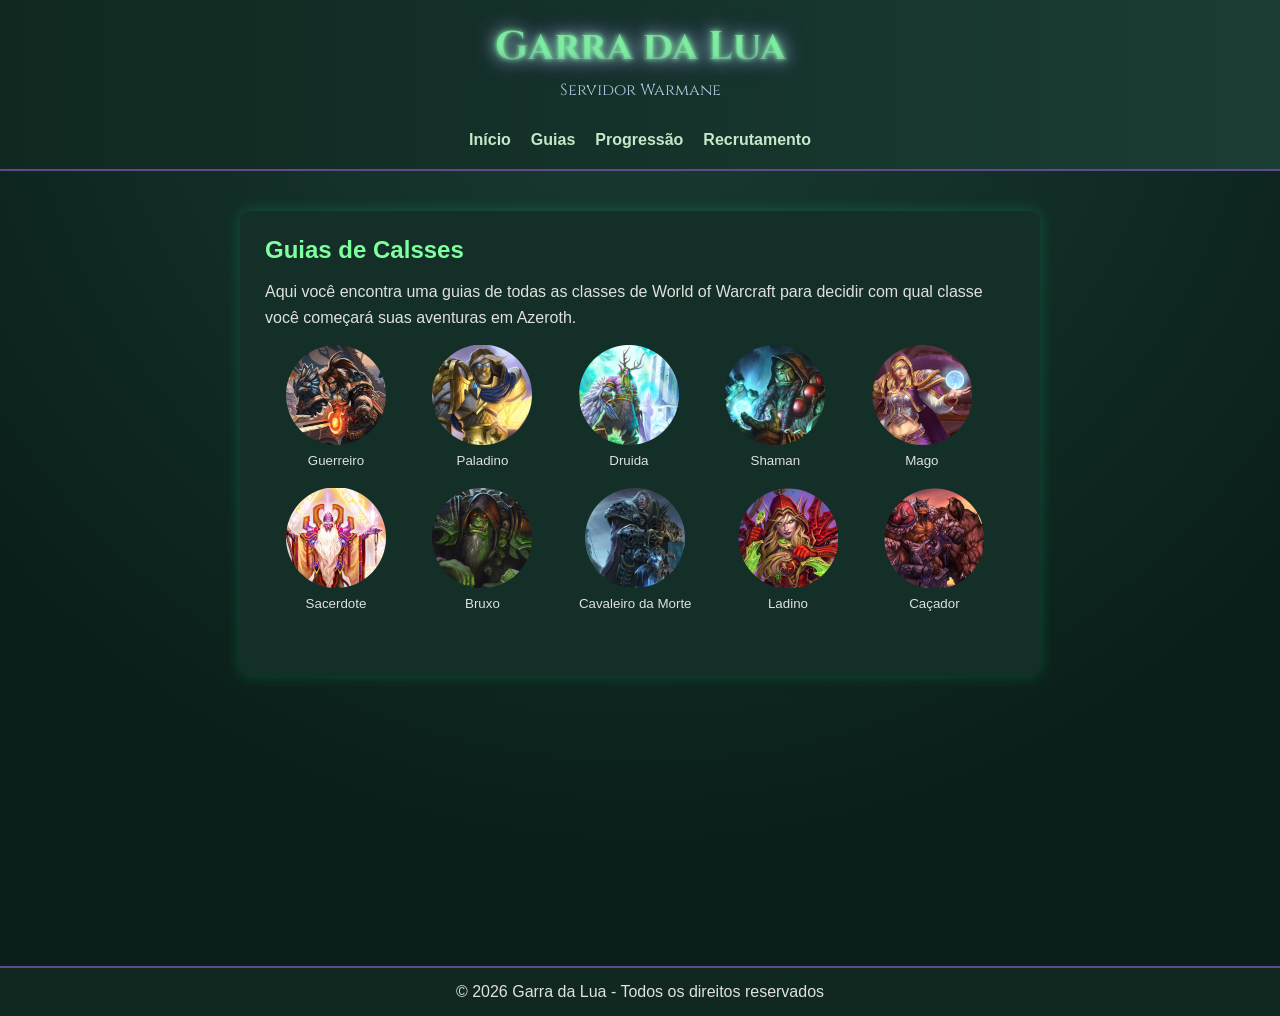
==== paginas/guias.html @ f139b66e "Add files via upload" ====
<!DOCTYPE html>
<html lang="pt-BR">
<head>
    <meta charset="UTF-8">
    <meta name="viewport" content="width=device-width, initial-scale=1.0">
    <title>Garra da Lua | Guilda WoW Warmane</title>
    <link href="https://fonts.googleapis.com/css2?family=Cinzel:wght@400..900&display=swap" rel="stylesheet">
    <link rel="stylesheet" href="../css/estilo.css">
</head>
<body class="pagina-guias">
    <header>
        <h1>Garra da Lua</h1>
        <p>Servidor Warmane</p>
        <nav>
            <ul>
                <li><a href="../index.html" id="inicio">Início</a></li>
                <li><a href="guias.html" id="guias">Guias</a></li>
                <li><a href="#" id="progressao">Progressão</a></li>
                <li><a href="#" id="recrutamento">Recrutamento</a></li>
            </ul>
        </nav>
    </header>
    <main>
        <section class="apresentacao">
            <h2>Guias de Calsses</h2>
            <p>Aqui você encontra uma guias de todas as classes de World of Warcraft para decidir com qual classe você começará suas aventuras em Azeroth.</p>
            <div class="classes"> <!-- class agrupa elementos-->
                <button 
                class="classe" data-classe="guerreiro">
                <img src="../imagens/guerreiro.png" alt="guerreiro">
                <span>Guerreiro</span>
                </button> 
                <button 
                class="classe" data-classe="paladino">
                <img src="../imagens/paladino.png" alt="paladino">
                <span>Paladino</span>
                </button>
                <button 
                class="classe" data-classe="druida">
                <img src="../imagens/druida.png" alt="druida">
                <span>Druida</span>
                </button>
                <button 
                class="classe" data-classe="shaman">
                <img src="../imagens/shaman.png" alt="shaman">
                <span>Shaman</span>
                </button>
                <button 
                class="classe" data-classe="mago">
                <img src="../imagens/mago.png" alt="mago">
                <span>Mago</span>
                </button>
                <button 
                class="classe" data-classe="sacerdote">
                <img src="../imagens/sacerdote.png" alt="sacerdote">
                <span>Sacerdote</span>
                </button>
                <button
                class="classe" data-classe="bruxo">
                <img src="../imagens/bruxo.png" alt="bruxo">
                <span>Bruxo</span>
                </button>
                <button
                class="classe" data-classe="cavaleirodamorte">
                <img src="../imagens/cavaleirodamorte.png" alt="cavaleiro da morte">
                <span>Cavaleiro da Morte</span>
                </button>
                <button
                class="classe" data-classe="ladino">
                <img src="../imagens/ladino.png" alt="ladino">
                <span>Ladino</span>
                </button>
                <button
                class="classe" data-classe="cacador">
                <img src="../imagens/cacador.png" alt="caçador">
                <span>Caçador</span>
                </button>
            </div> <!-- data- guarda as informações -->

            <div id="conteudo"></div>
        </section>
    </main>
    <footer>
        <p>&copy; 2026 Garra da Lua - Todos os direitos reservados</p>
    </footer>
    <script src="../js/scripts.js"></script>
    <script src="../js/guias-data.js"></script>
</body>
---- css/estilo.css ----
/* Reset básico , Isso evita comportamento estranho entre navegadores. */
* {
    margin: 0;
    padding: 0;
    box-sizing: border-box;  
}

/* Estilo base do site */
body {
    background: radial-gradient(circle at top, #1a3d35, #0b1f1a 70%);
    font-family: Arial, sans-serif;
    color: #e0e0e0;
}

/* Header (topo estilo WoW) */
header {
    background: linear-gradient(to right, #102820, #1a3d35);
    padding: 20px;
    text-align: center;
    border-bottom: 2px solid #5f4b8b;
}

header h1 {
    background: linear-gradient(to bottom, #7fff9f, #5f4b8b);
    background-clip: text; /* Garante que funcione em Chrome/Safari */
    -webkit-background-clip: text;
    -webkit-text-fill-color: transparent;
    
    text-shadow:
        0 0 5px #7fff9f,
        0 0 15px #7fff9f,
        0 0 25px #a64dff;

    font-family: Cinzel, Arial, Helvetica, sans-serif;    
    font-size: 2.5rem;
    margin-bottom: 5px;
    animation: brilho 3s infinite; /* Faz animação abaixo funcionar */
}

@keyframes brilho { /* Animação brilho passando pelo texto do h1 */
    0% {
        text-shadow:  0 0 5px #7fff9f;
    }
    15% {
        text-shadow: 0 0 10px #7fff9f;
    }
    100% {
        text-shadow: 0 0 20px #a64dff;
    }
}

header p {
    font-family: Cinzel, Arial, Helvetica, sans-serif;
    color: #b0c4de;
    margin-bottom: 30px;
}

/* Menu (nav) */
nav ul {
    list-style: none;
    display: flex;
    justify-content: center;
    gap: 20px;
}

nav a {
    text-decoration: none;
    color: #c8e6c9;
    font-weight: bold;
    position: relative;
}

nav a::after { /* Cria uma linha invisivel */
    content: "";
    position: absolute;
    width: 0;
    height: 2px;
    bottom: -5px;
    left: 0;
    background: linear-gradient(to right, #7fff9f, #a64dff);
    transition: 0.3s;
}

nav a:hover::after { /* No hover ela cresce */
    width: 100%;
}

/* Main (conteúdo) */
main {
    padding: 40px 20px;
}

/* Seção de apresentação */
.apresentacao {
    max-width: 800px;
    margin: auto;
    background-color: #132f27;
    padding: 25px;
    border-radius: 10px;
    box-shadow: 0 0 15px rgba(0, 255, 150, 0.2);
    transition: 0.3s;
    animation: flutuar 6s ease-in-out infinite;
}

.apresentacao:hover {
    box-shadow:
    0 0 10px rgba(127, 255, 159, 0.3),
    0 0 20px rgba(166, 77, 255, 0.3);
}

@keyframes flutuar { /* Efeito flutuar */
    0% {transform: translateY(0px);}
    50% {transform: translateY(-5px);}
    100% {transform: translateY(0px);}
}

.apresentacao h2 {
    color: #7fff9f;
    margin-bottom: 15px;
}

.apresentacao p {
    margin-bottom: 15px;
    line-height: 1.6;
}

/* Rodapé (footer) */
footer {
    text-align: center;
    padding: 15px;
    background-color: #102820;
    border-top: 2px solid #5f4b8b;
    margin-top: 250px
}

/* ===== PAGINA GUIAS ===== */
.pagina-guias #conteudo {
    margin-top: 20px;
}

.pagina-guias #conteudo h3 {
    color:#7fff9f;
}

.pagina-guias .destaque {
    color: #7fff9f;
}

.pagina-guias .classe { /* Deixa imagem sem fundo branco */
    background: transparent;
    border: none;
    cursor: pointer; /* Mãozinha ao passar mouse */
    display: inline-flex;
    flex-direction: column;
    padding-inline: 21px; /* TEMP: ajusta quebra de linha (revisar responsividade) */
    gap: 8px;
    align-items: center;
}

.pagina-guias .classe span { 
    color: #e0e0e0;
    transition: all 1s ease;
    margin-bottom: 20px;
}

.pagina-guias .classe:hover { /* Efeito nos botões */
    transform: scale(1.08);
    filter: drop-shadow(0 0 10px rgba(0, 150, 255, 0.6));
}

/*.pagina-guias .quebralinha{
    width: 100%;
    height: 0;
} */
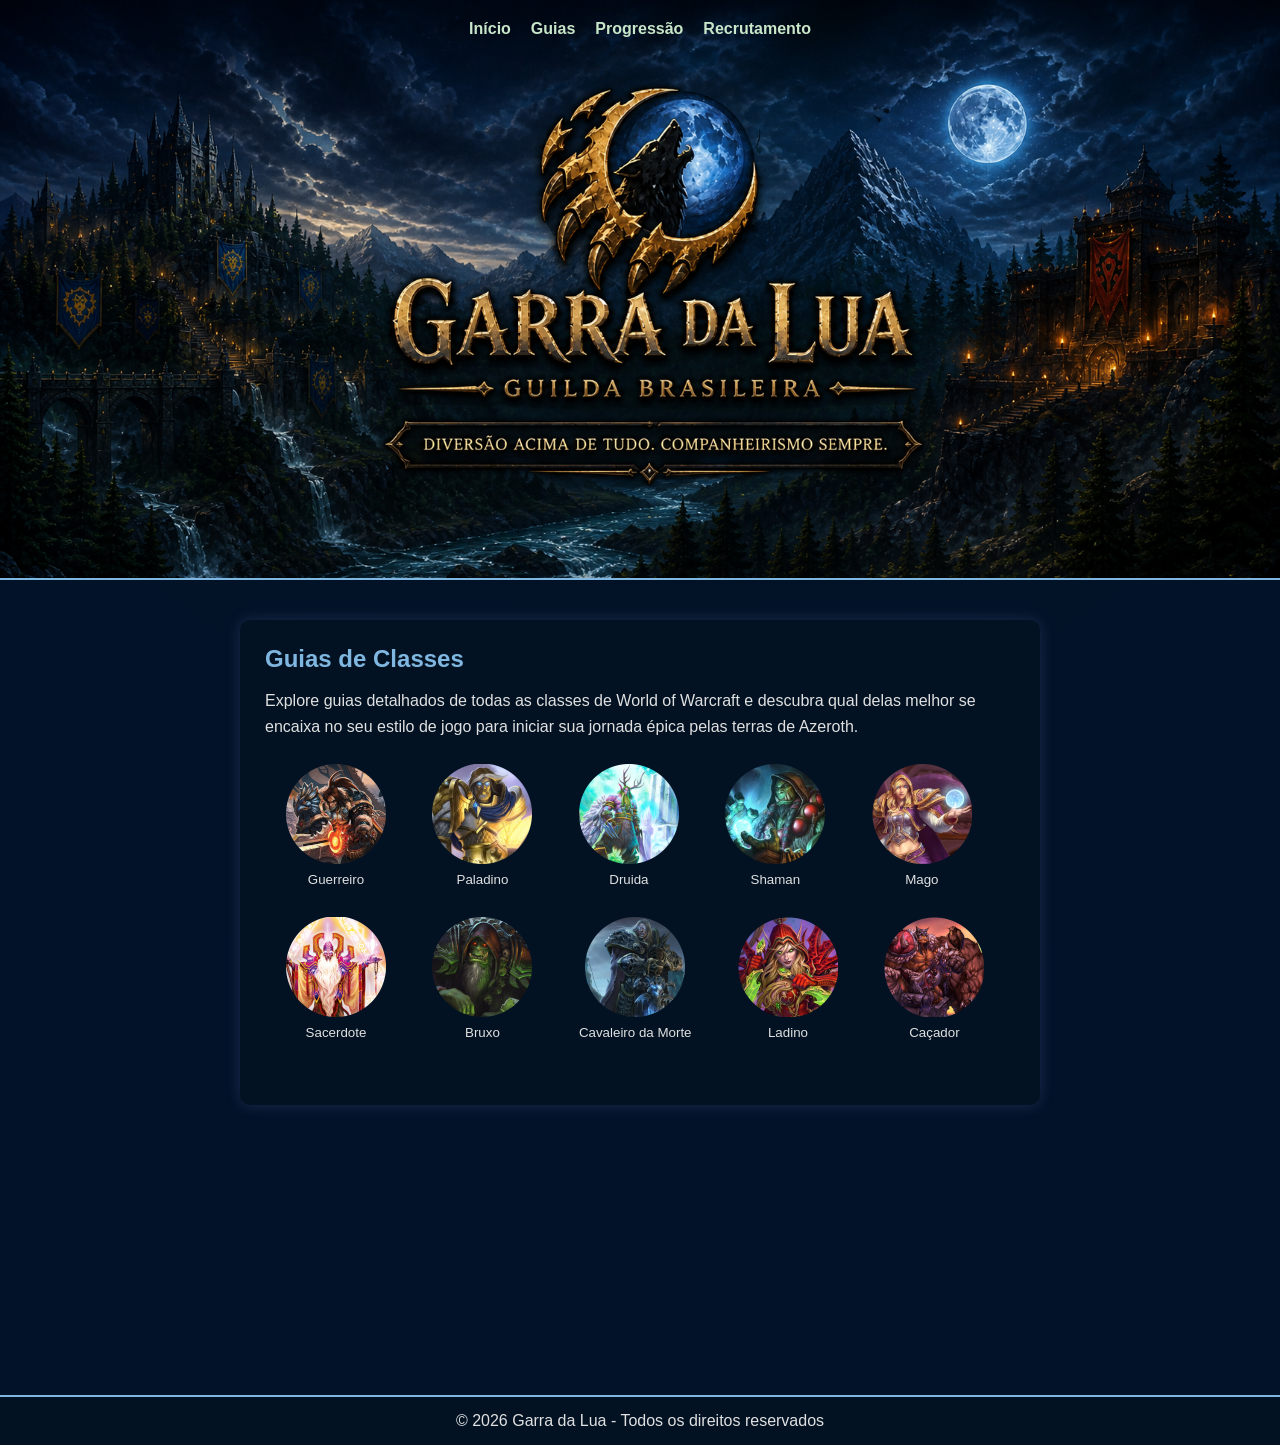
==== commit eb26ae29: "primeira atualização" ====
--- a/paginas/guias.html
+++ b/paginas/guias.html
@@ -1,88 +1,86 @@
-<!DOCTYPE html>
-<html lang="pt-BR">
-<head>
-    <meta charset="UTF-8">
-    <meta name="viewport" content="width=device-width, initial-scale=1.0">
-    <title>Garra da Lua | Guilda WoW Warmane</title>
-    <link href="https://fonts.googleapis.com/css2?family=Cinzel:wght@400..900&display=swap" rel="stylesheet">
-    <link rel="stylesheet" href="../css/estilo.css">
-</head>
-<body class="pagina-guias">
-    <header>
-        <h1>Garra da Lua</h1>
-        <p>Servidor Warmane</p>
-        <nav>
-            <ul>
-                <li><a href="../index.html" id="inicio">Início</a></li>
-                <li><a href="guias.html" id="guias">Guias</a></li>
-                <li><a href="#" id="progressao">Progressão</a></li>
-                <li><a href="#" id="recrutamento">Recrutamento</a></li>
-            </ul>
-        </nav>
-    </header>
-    <main>
-        <section class="apresentacao">
-            <h2>Guias de Calsses</h2>
-            <p>Aqui você encontra uma guias de todas as classes de World of Warcraft para decidir com qual classe você começará suas aventuras em Azeroth.</p>
-            <div class="classes"> <!-- class agrupa elementos-->
-                <button 
-                class="classe" data-classe="guerreiro">
-                <img src="../imagens/guerreiro.png" alt="guerreiro">
-                <span>Guerreiro</span>
-                </button> 
-                <button 
-                class="classe" data-classe="paladino">
-                <img src="../imagens/paladino.png" alt="paladino">
-                <span>Paladino</span>
-                </button>
-                <button 
-                class="classe" data-classe="druida">
-                <img src="../imagens/druida.png" alt="druida">
-                <span>Druida</span>
-                </button>
-                <button 
-                class="classe" data-classe="shaman">
-                <img src="../imagens/shaman.png" alt="shaman">
-                <span>Shaman</span>
-                </button>
-                <button 
-                class="classe" data-classe="mago">
-                <img src="../imagens/mago.png" alt="mago">
-                <span>Mago</span>
-                </button>
-                <button 
-                class="classe" data-classe="sacerdote">
-                <img src="../imagens/sacerdote.png" alt="sacerdote">
-                <span>Sacerdote</span>
-                </button>
-                <button
-                class="classe" data-classe="bruxo">
-                <img src="../imagens/bruxo.png" alt="bruxo">
-                <span>Bruxo</span>
-                </button>
-                <button
-                class="classe" data-classe="cavaleirodamorte">
-                <img src="../imagens/cavaleirodamorte.png" alt="cavaleiro da morte">
-                <span>Cavaleiro da Morte</span>
-                </button>
-                <button
-                class="classe" data-classe="ladino">
-                <img src="../imagens/ladino.png" alt="ladino">
-                <span>Ladino</span>
-                </button>
-                <button
-                class="classe" data-classe="cacador">
-                <img src="../imagens/cacador.png" alt="caçador">
-                <span>Caçador</span>
-                </button>
-            </div> <!-- data- guarda as informações -->
-
-            <div id="conteudo"></div>
-        </section>
-    </main>
-    <footer>
-        <p>&copy; 2026 Garra da Lua - Todos os direitos reservados</p>
-    </footer>
-    <script src="../js/scripts.js"></script>
-    <script src="../js/guias-data.js"></script>
+<!DOCTYPE html>
+<html lang="pt-BR">
+<head>
+    <meta charset="UTF-8">
+    <meta name="viewport" content="width=device-width, initial-scale=1.0">
+    <title>Garra da Lua | Guilda WoW Warmane</title>
+    <link href="https://fonts.googleapis.com/css2?family=Cinzel:wght@400..900&display=swap" rel="stylesheet">
+    <link rel="stylesheet" href="../css/estilo.css">
+</head>
+<body class="pagina-guias">
+    <header>
+        <nav>
+            <ul>
+                <li><a href="../index.html" id="inicio">Início</a></li>
+                <li><a href="guias.html" id="guias">Guias</a></li>
+                <li><a href="#" id="progressao">Progressão</a></li>
+                <li><a href="#" id="recrutamento">Recrutamento</a></li>
+            </ul>
+        </nav>
+    </header>
+    <main>
+        <section class="apresentacao">
+            <h2>Guias de Classes</h2>
+            <p>Explore guias detalhados de todas as classes de World of Warcraft e descubra qual delas melhor se encaixa no seu estilo de jogo para iniciar sua jornada épica pelas terras de Azeroth.</p>
+            <div class="classes"> <!-- class agrupa elementos-->
+                <button 
+                class="classe" data-classe="guerreiro">
+                <img src="../imagens/guerreiro.png" alt="guerreiro">
+                <span>Guerreiro</span>
+                </button> 
+                <button 
+                class="classe" data-classe="paladino">
+                <img src="../imagens/paladino.png" alt="paladino">
+                <span>Paladino</span>
+                </button>
+                <button 
+                class="classe" data-classe="druida">
+                <img src="../imagens/druida.png" alt="druida">
+                <span>Druida</span>
+                </button>
+                <button 
+                class="classe" data-classe="shaman">
+                <img src="../imagens/shaman.png" alt="shaman">
+                <span>Shaman</span>
+                </button>
+                <button 
+                class="classe" data-classe="mago">
+                <img src="../imagens/mago.png" alt="mago">
+                <span>Mago</span>
+                </button>
+                <button 
+                class="classe" data-classe="sacerdote">
+                <img src="../imagens/sacerdote.png" alt="sacerdote">
+                <span>Sacerdote</span>
+                </button>
+                <button
+                class="classe" data-classe="bruxo">
+                <img src="../imagens/bruxo.png" alt="bruxo">
+                <span>Bruxo</span>
+                </button>
+                <button
+                class="classe" data-classe="cavaleirodamorte">
+                <img src="../imagens/cavaleirodamorte.png" alt="cavaleiro da morte">
+                <span>Cavaleiro da Morte</span>
+                </button>
+                <button
+                class="classe" data-classe="ladino">
+                <img src="../imagens/ladino.png" alt="ladino">
+                <span>Ladino</span>
+                </button>
+                <button
+                class="classe" data-classe="cacador">
+                <img src="../imagens/cacador.png" alt="caçador">
+                <span>Caçador</span>
+                </button>
+            </div> <!-- data- guarda as informações -->
+
+            <div id="conteudo"></div>
+        </section>
+    </main>
+    <footer>
+        <p>&copy; 2026 Garra da Lua - Todos os direitos reservados</p>
+    </footer>
+    <script src="../js/scripts.js"></script>
+    <script src="../js/guias-data.js"></script>
 </body>    
--- a/css/estilo.css
+++ b/css/estilo.css
@@ -1,174 +1,150 @@
-/* Reset básico , Isso evita comportamento estranho entre navegadores. */
-* {
-    margin: 0;
-    padding: 0;
-    box-sizing: border-box;  
-}
-
-/* Estilo base do site */
-body {
-    background: radial-gradient(circle at top, #1a3d35, #0b1f1a 70%);
-    font-family: Arial, sans-serif;
-    color: #e0e0e0;
-}
-
-/* Header (topo estilo WoW) */
-header {
-    background: linear-gradient(to right, #102820, #1a3d35);
-    padding: 20px;
-    text-align: center;
-    border-bottom: 2px solid #5f4b8b;
-}
-
-header h1 {
-    background: linear-gradient(to bottom, #7fff9f, #5f4b8b);
-    background-clip: text; /* Garante que funcione em Chrome/Safari */
-    -webkit-background-clip: text;
-    -webkit-text-fill-color: transparent;
-    
-    text-shadow:
-        0 0 5px #7fff9f,
-        0 0 15px #7fff9f,
-        0 0 25px #a64dff;
-
-    font-family: Cinzel, Arial, Helvetica, sans-serif;    
-    font-size: 2.5rem;
-    margin-bottom: 5px;
-    animation: brilho 3s infinite; /* Faz animação abaixo funcionar */
-}
-
-@keyframes brilho { /* Animação brilho passando pelo texto do h1 */
-    0% {
-        text-shadow:  0 0 5px #7fff9f;
-    }
-    15% {
-        text-shadow: 0 0 10px #7fff9f;
-    }
-    100% {
-        text-shadow: 0 0 20px #a64dff;
-    }
-}
-
-header p {
-    font-family: Cinzel, Arial, Helvetica, sans-serif;
-    color: #b0c4de;
-    margin-bottom: 30px;
-}
-
-/* Menu (nav) */
-nav ul {
-    list-style: none;
-    display: flex;
-    justify-content: center;
-    gap: 20px;
-}
-
-nav a {
-    text-decoration: none;
-    color: #c8e6c9;
-    font-weight: bold;
-    position: relative;
-}
-
-nav a::after { /* Cria uma linha invisivel */
-    content: "";
-    position: absolute;
-    width: 0;
-    height: 2px;
-    bottom: -5px;
-    left: 0;
-    background: linear-gradient(to right, #7fff9f, #a64dff);
-    transition: 0.3s;
-}
-
-nav a:hover::after { /* No hover ela cresce */
-    width: 100%;
-}
-
-/* Main (conteúdo) */
-main {
-    padding: 40px 20px;
-}
-
-/* Seção de apresentação */
-.apresentacao {
-    max-width: 800px;
-    margin: auto;
-    background-color: #132f27;
-    padding: 25px;
-    border-radius: 10px;
-    box-shadow: 0 0 15px rgba(0, 255, 150, 0.2);
-    transition: 0.3s;
-    animation: flutuar 6s ease-in-out infinite;
-}
-
-.apresentacao:hover {
-    box-shadow:
-    0 0 10px rgba(127, 255, 159, 0.3),
-    0 0 20px rgba(166, 77, 255, 0.3);
-}
-
-@keyframes flutuar { /* Efeito flutuar */
-    0% {transform: translateY(0px);}
-    50% {transform: translateY(-5px);}
-    100% {transform: translateY(0px);}
-}
-
-.apresentacao h2 {
-    color: #7fff9f;
-    margin-bottom: 15px;
-}
-
-.apresentacao p {
-    margin-bottom: 15px;
-    line-height: 1.6;
-}
-
-/* Rodapé (footer) */
-footer {
-    text-align: center;
-    padding: 15px;
-    background-color: #102820;
-    border-top: 2px solid #5f4b8b;
-    margin-top: 250px
-}
-
-/* ===== PAGINA GUIAS ===== */
-.pagina-guias #conteudo {
-    margin-top: 20px;
-}
-
-.pagina-guias #conteudo h3 {
-    color:#7fff9f;
-}
-
-.pagina-guias .destaque {
-    color: #7fff9f;
-}
-
-.pagina-guias .classe { /* Deixa imagem sem fundo branco */
-    background: transparent;
-    border: none;
-    cursor: pointer; /* Mãozinha ao passar mouse */
-    display: inline-flex;
-    flex-direction: column;
-    padding-inline: 21px; /* TEMP: ajusta quebra de linha (revisar responsividade) */
-    gap: 8px;
-    align-items: center;
-}
-
-.pagina-guias .classe span { 
-    color: #e0e0e0;
-    transition: all 1s ease;
-    margin-bottom: 20px;
-}
-
-.pagina-guias .classe:hover { /* Efeito nos botões */
-    transform: scale(1.08);
-    filter: drop-shadow(0 0 10px rgba(0, 150, 255, 0.6));
-}
-
-/*.pagina-guias .quebralinha{
-    width: 100%;
-    height: 0;
-} */ 
+/* Reset básico , Isso evita comportamento estranho entre navegadores. */
+* {
+    margin: 0;
+    padding: 0;
+    box-sizing: border-box;  
+}
+
+/* ===== PAGINA INDEX ===== */
+
+/* Estilo base do site */
+body {
+    background: radial-gradient(circle at top, #021223, #021229 70%);
+    font-family: Arial, sans-serif;
+    color: #e0e0e0;
+}
+
+/* Header (topo estilo WoW) */
+header {
+    height: 580px;
+    background-image: url("../imagens/banner02.png");
+    background-size: cover;
+    background-position: center 25%;
+    background-repeat: no-repeat;
+    position: relative;
+
+    /*background: linear-gradient(to right, #102820, #1a3d35);*/
+    padding: 20px;
+    text-align: center;
+    border-bottom: 2px solid #80b7e1;
+}
+
+@media (max-width: 768px) {
+    header {
+        height: 60vh;
+    }
+}
+
+/* Menu (nav) */
+nav ul {
+    list-style: none;
+    display: flex;
+    justify-content: center;
+    gap: 20px;
+}
+
+nav a {
+    text-decoration: none;
+    color: #c8e6c9;
+    font-weight: bold;
+    position: relative;
+}
+
+nav a::after { /* Cria uma linha invisivel */
+    content: "";
+    position: absolute;
+    width: 0;
+    height: 2px;
+    bottom: -5px;
+    left: 0;
+    background: linear-gradient(to right, #80b7e1, #021223);
+    transition: 0.3s;
+}
+
+nav a:hover::after { /* No hover ela cresce */
+    width: 100%;
+}
+
+/* Main (conteúdo) */
+main {
+    padding: 40px 20px;
+}
+
+
+
+/* Seção de apresentação */
+.apresentacao {
+    max-width: 800px;
+    margin: auto;
+    background-color: #021223;
+    padding: 25px;
+    border-radius: 10px;
+    box-shadow: 0 0 15px rgba(143, 152, 233, 0.2);
+    transition: 0.3s;
+    animation: flutuar 6s ease-in-out infinite;
+}
+
+.apresentacao:hover {
+    box-shadow: 0 0 10px rgba(0, 150, 255, 0.6)
+} 
+
+@keyframes flutuar { /* Efeito flutuar */
+    0% {transform: translateY(0px);}
+    50% {transform: translateY(-5px);}
+    100% {transform: translateY(0px);}
+}
+
+.apresentacao h2 {
+    color: #80b7e1;
+    margin-bottom: 15px;
+}
+
+.apresentacao p {
+    margin-bottom: 15px;
+    line-height: 1.6;
+}
+
+/* Rodapé (footer) */
+footer {
+    text-align: center;
+    padding: 15px;
+    background-color: #021223;
+    border-top: 2px solid #80b7e1;
+    margin-top: 250px
+}
+
+/* ===== PAGINA GUIAS ===== */
+.pagina-guias #conteudo {
+    margin-top: 20px;
+}
+
+.pagina-guias #conteudo h3 {
+    color:#80b7e1;
+}
+
+.pagina-guias .destaque {
+    color: #80b7e1;
+}
+
+.pagina-guias .classe { /* Deixa imagem sem fundo branco */
+    background: transparent;
+    margin-top: 10px;
+    border: none;
+    cursor: pointer; /* Mãozinha ao passar mouse */
+    display: inline-flex;
+    flex-direction: column;
+    padding-inline: 21px; /* TEMP: ajusta quebra de linha (revisar responsividade) */
+    gap: 8px;
+    align-items: center;
+}
+
+.pagina-guias .classe span { 
+    color: #e0e0e0;
+    transition: all 1s ease;
+    margin-bottom: 20px;
+}
+
+.pagina-guias .classe:hover { /* Efeito nos botões */
+    transform: scale(1.08);
+    filter: drop-shadow(0 0 10px rgba(0, 150, 255, 0.6));
+}
